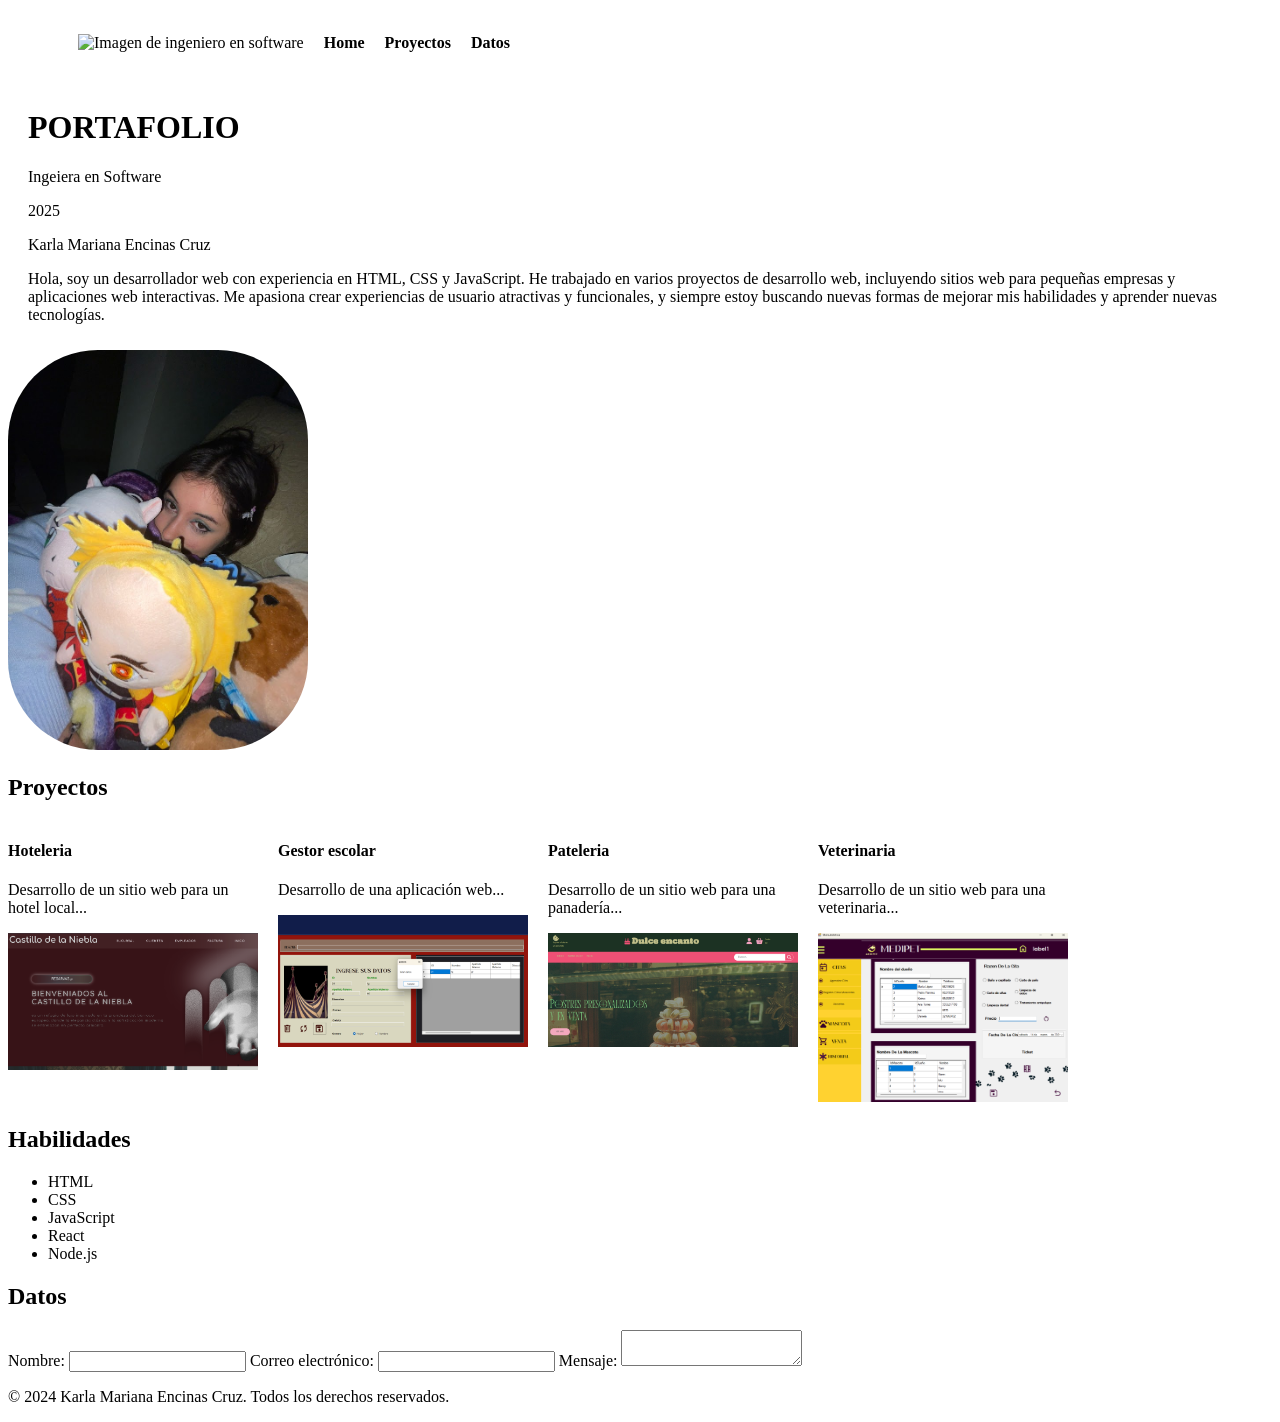
==== index.html @ 60ae0ca6 "chore: inicio del portafolio" ====
<!DOCTYPE html>
<html lang="en">
<head>
    <meta charset="UTF-8">
    <meta name="viewport" content="width=device-width, initial-scale=1.0">
    <title>Document</title>
   <link rel="stylesheet" href="style.css">
</head>
<body>
    <header class="primer">
       
    <nav>
        <ul>
             <img src="img/ingeniero.jpg" alt="Imagen de ingeniero en software">
            <li><a href="index.html">Home</a></li>
            <li><a href="proyectos.html">Proyectos</a></li>
            <li><a href="datos.html">Datos</a></li>
        </ul>
        </nav>
    </header>

    <main>
        <header>
        <h1>PORTAFOLIO</h1>
        <div>
            <p>Ingeiera en Software</p>
             <p>2025</p>
        </div>
       <div>
        <p>Karla Mariana Encinas Cruz</p>
        <p>Hola, soy un desarrollador web con experiencia en HTML, CSS y JavaScript. He trabajado en varios proyectos de desarrollo web, incluyendo sitios web para pequeñas empresas y aplicaciones web interactivas. Me apasiona crear experiencias de usuario atractivas y funcionales, y siempre estoy buscando nuevas formas de mejorar mis habilidades y aprender nuevas tecnologías.</p>
       </div>   
    </header>
       <img class="idefo" src="fotos/fototo.jpg">
    </main>
    <h2>Proyectos</h2>
   <main class="cont">
<section>
<h4>Hoteleria</h4>
<p>Desarrollo de un sitio web para un hotel local...</p>
<img class="fo" src="fotos/hotel.png">
</section>

<section>
<h4>Gestor escolar</h4>
<p>Desarrollo de una aplicación web...</p>
<img class="fo" src="fotos/gestor escolar.png">
</section>

<section>
<h4>Pateleria</h4>
<p>Desarrollo de un sitio web para una panadería...</p>
<img class="fo" src="fotos/pateleria.png">
</section>

<section>
<h4>Veterinaria</h4>
<p>Desarrollo de un sitio web para una veterinaria...</p>
<img class="fo" src="fotos/veterinaria.png">
</section>

</main>
    <main>
        <h2>Habilidades</h2>
        <ul>
            <li>HTML</li>
            <li>CSS</li>
            <li>JavaScript</li>
            <li>React</li>
            <li>Node.js</li>
        </ul>
    </main>
    <main>
        <h2>Datos</h2>
        <label for="name">Nombre:</label>
        <input type="text" id="name" name="name">

        <label for="email">Correo electrónico:</label>
        <input type="email" id="email" name="email">

        <label for="message">Mensaje:</label>
        <textarea id="message" name="message"></textarea>
    </main>
    <footer>
        <p>© 2024 Karla Mariana Encinas Cruz. Todos los derechos reservados.</p>
    </footer>
</body>
</html>
---- style.css ----
.idefo{
   width: 300px;
   height: auto;
   border-radius: 90px;
   justify-content: center;
   align-items: center;
}
.cont section{
    width: 250px;
}

.cont{
    display: flex;
    gap: 20px;
}
.fo{
    width:100%;
    height:auto;
}
header{
    background-color: white;
    padding: 10px 20px;
    margin: 0;
}
.primer{
   display: grid;
   grid-template-columns: auto 1fr;
   align-items: center;
   padding: 10px 30px;
   
}
nav ul{
    list-style: none;
    display: flex;
    gap: 20px;


}
nav ul li a{
    text-decoration: none;
    color: black;
    font-weight: bold;
}
nav ul li a:hover{
    color: blue;
}
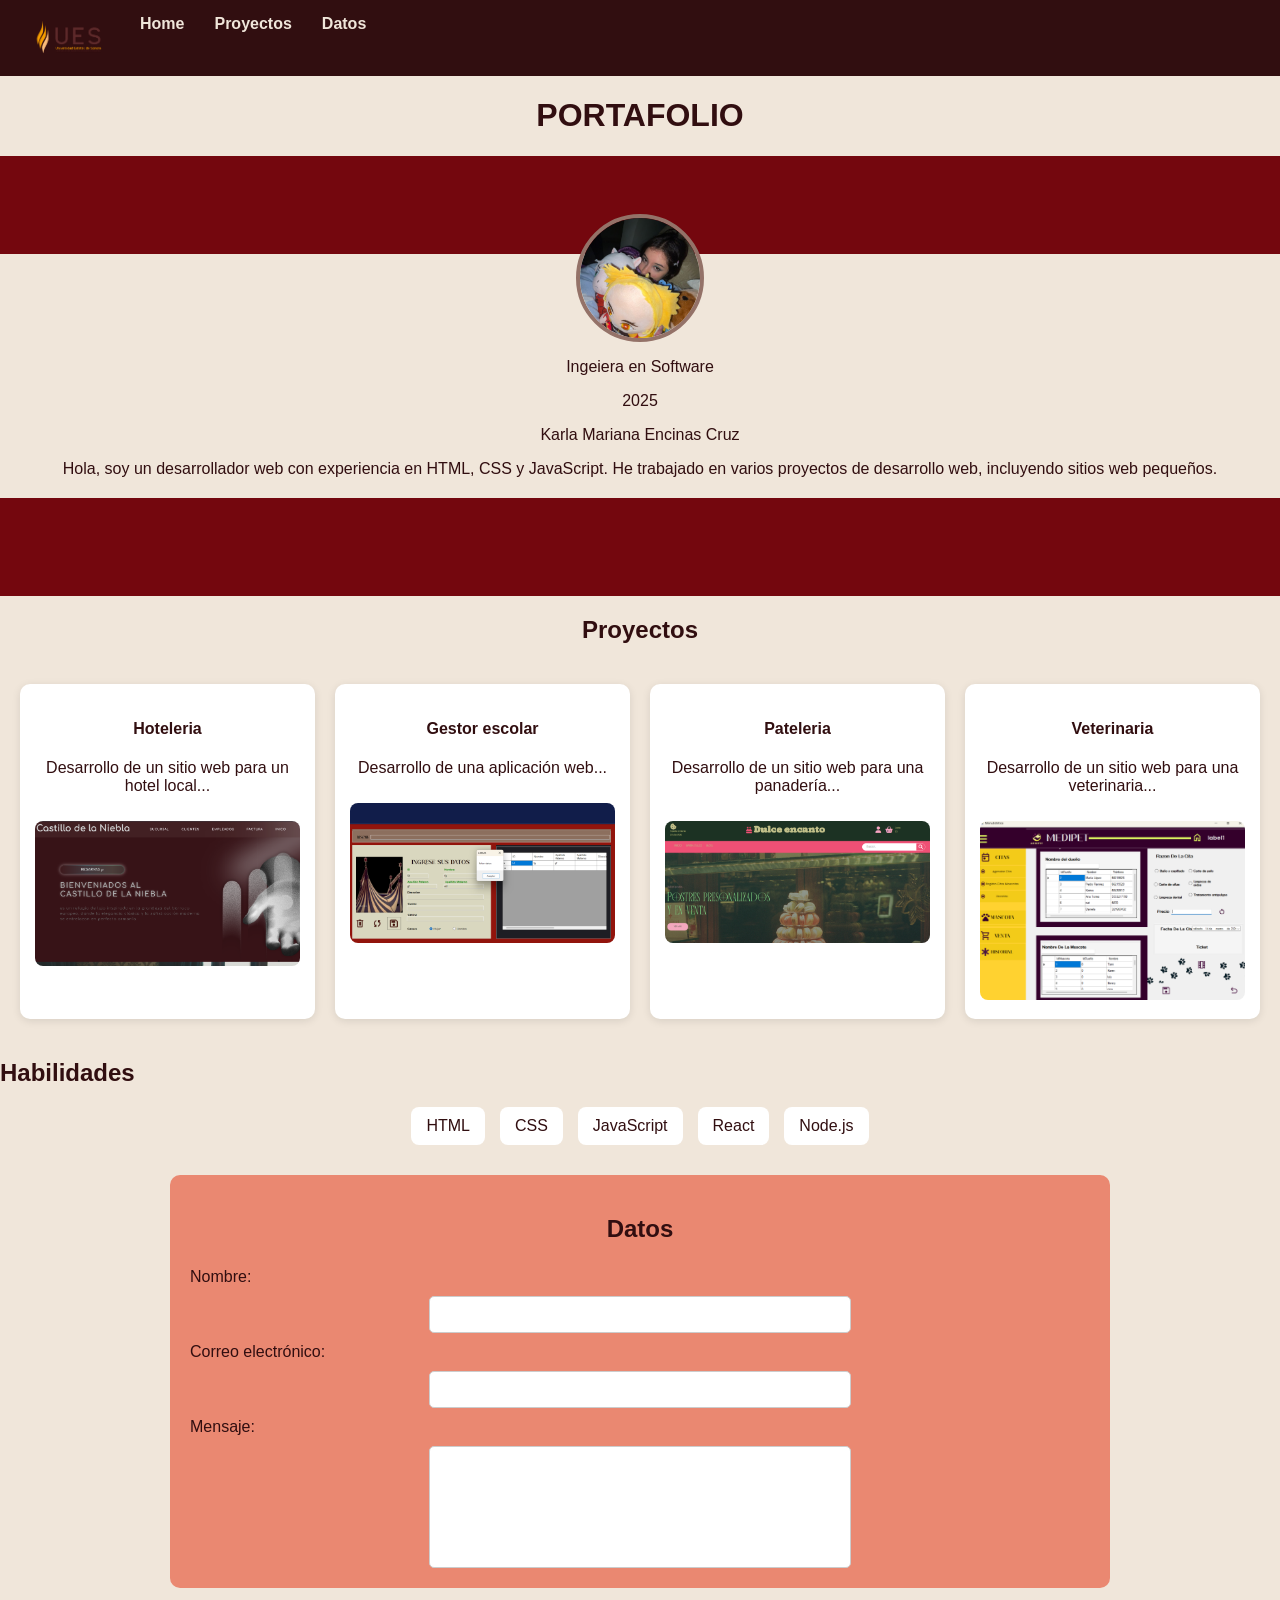
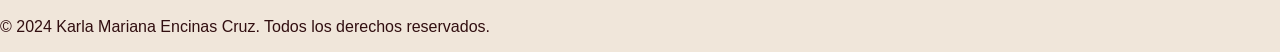
==== commit 0534de57: "reponsivo" ====
--- a/index.html
+++ b/index.html
@@ -11,7 +11,7 @@
        
     <nav>
         <ul>
-             <img src="img/ingeniero.jpg" alt="Imagen de ingeniero en software">
+             <img src="fotos/LogoUes.png" alt="Imagen de ingeniero en software">
             <li><a href="index.html">Home</a></li>
             <li><a href="proyectos.html">Proyectos</a></li>
             <li><a href="datos.html">Datos</a></li>
@@ -19,21 +19,21 @@
         </nav>
     </header>
 
-    <main>
-        <header>
+    <main class="move">
         <h1>PORTAFOLIO</h1>
-        <div>
+         <div class="linea"></div>
+        
+        <div class="tux">
+              <img class="idefo" src="fotos/fototo.jpg">
             <p>Ingeiera en Software</p>
              <p>2025</p>
-        </div>
-       <div>
+
         <p>Karla Mariana Encinas Cruz</p>
-        <p>Hola, soy un desarrollador web con experiencia en HTML, CSS y JavaScript. He trabajado en varios proyectos de desarrollo web, incluyendo sitios web para pequeñas empresas y aplicaciones web interactivas. Me apasiona crear experiencias de usuario atractivas y funcionales, y siempre estoy buscando nuevas formas de mejorar mis habilidades y aprender nuevas tecnologías.</p>
-       </div>   
-    </header>
-       <img class="idefo" src="fotos/fototo.jpg">
+        <p>Hola, soy un desarrollador web con experiencia en HTML, CSS y JavaScript. He trabajado en varios proyectos de desarrollo web, incluyendo sitios web pequeños.</p>
+       </div>  
     </main>
-    <h2>Proyectos</h2>
+    <div class="linea"></div>
+    <h2 class="ti">Proyectos</h2>
    <main class="cont">
 <section>
 <h4>Hoteleria</h4>
@@ -61,6 +61,7 @@
 
 </main>
     <main>
+        <div class="line">
         <h2>Habilidades</h2>
         <ul>
             <li>HTML</li>
@@ -69,8 +70,10 @@
             <li>React</li>
             <li>Node.js</li>
         </ul>
+        </div>
     </main>
-    <main>
+     <div class="datos">
+        <div class="lon">
         <h2>Datos</h2>
         <label for="name">Nombre:</label>
         <input type="text" id="name" name="name">
@@ -80,9 +83,12 @@
 
         <label for="message">Mensaje:</label>
         <textarea id="message" name="message"></textarea>
-    </main>
+</div   >
+</div>
     <footer>
         <p>© 2024 Karla Mariana Encinas Cruz. Todos los derechos reservados.</p>
+        <i class="fa-brands fa-facebook"></i>
+
     </footer>
 </body>
 </html>
--- a/style.css
+++ b/style.css
@@ -1,49 +1,232 @@
-
-
-.idefo{
-   width: 300px;
-   height: auto;
-   border-radius: 90px;
-   justify-content: center;
-   align-items: center;
-}
-.cont section{
-    width: 250px;
-}
-
-.cont{
-    display: flex;
-    gap: 20px;
-}
-.fo{
-    width:100%;
-    height:auto;
-}
-header{
+body {
+    background-color: #F0E6DA;
+    color: #310e10;
+    margin: 0;
+    padding: 0;
+    font-family: Arial, sans-serif;
+}
+
+/* Imagen perfil */
+.idefo {
+    width: 120px;
+    height: 120px;
+    border-radius: 50%;
+    display: block;
+    margin: 0 auto;
+    border: 4px solid #947268;
+    object-fit: cover;
+}
+
+/* HEADER */
+header {
     background-color: white;
     padding: 10px 20px;
+}
+
+/* NAV PRINCIPAL */
+.primer {
+    display: flex;
+    justify-content: space-between;
+    align-items: center;
+    padding: 15px 30px;
+    background-color: #310e10;
+}
+
+.primer img {
+    width: 80px;
+    height: 46px;
+}
+
+nav {
+    width: auto;
+}
+
+nav ul {
+    list-style: none;
+    display: flex;
+    gap: 30px;
+    padding: 0;
     margin: 0;
 }
-.primer{
-   display: grid;
-   grid-template-columns: auto 1fr;
-   align-items: center;
-   padding: 10px 30px;
-   
-}
-nav ul{
+
+nav ul li a {
+    text-decoration: none;
+    color: #F0E6DA;
+    font-weight: bold;
+    transition: 0.3s;
+}
+
+nav ul li a:hover {
+    color: #f4e3b2;
+}
+
+/* SECCIÓN PRINCIPAL */
+.move {
+    position: relative;
+    text-align: center;
+}
+
+.linea {
+    width: 100%;
+    height: 98px;
+    background-color: #74070E;
+    margin: 20px 0;
+}
+
+.tux {
+    margin-top: -60px;
+}
+
+.tux p {
+    padding: 0 20px;
+}
+
+/* TARJETAS */
+.cont {
+    display: grid;
+    grid-template-columns: repeat(auto-fit, minmax(220px, 1fr));
+    gap: 20px;
+    padding: 20px;
+}
+
+.cont section {
+    background: #fff;
+    border-radius: 10px;
+    padding: 15px;
+    text-align: center;
+    box-shadow: 0 2px 8px rgba(0, 0, 0, 0.1);
+}
+
+.cont section img {
+    width: 100%;
+    border-radius: 8px;
+    margin-top: 10px;
+}
+
+/* TITULOS */
+.ti {
+    text-align: center;
+    margin-top: 20px;
+}
+
+/* LISTA */
+.line ul {
+    display: flex;
+    justify-content: center;
+    flex-wrap: wrap;
+    gap: 15px;
     list-style: none;
-    display: flex;
-    gap: 20px;
-
-
-}
-nav ul li a{
-    text-decoration: none;
-    color: black;
-    font-weight: bold;
-}
-nav ul li a:hover{
-    color: blue;
-}
-
+    padding: 0;
+}
+
+.line ul li {
+    background: #fff;
+    padding: 10px 15px;
+    border-radius: 8px;
+}
+
+/* FORMULARIO */
+.datos {
+    background: #ea8871;
+    max-width: 900px;
+    margin: 30px auto;
+    border-radius: 10px;
+    padding: 20px;
+}
+
+.datos h2 {
+    text-align: center;
+    margin-bottom: 15px;
+}
+
+.lon {
+    display: flex;
+    flex-direction: column;
+    gap: 10px;
+}
+
+.datos input,
+.datos textarea {
+    width: 100%;
+    max-width: 400px;
+    margin: 0 auto;
+    display: block;
+    padding: 10px;
+    border-radius: 5px;
+    border: 1px solid #ccc;
+    text-align: center;
+}
+
+.datos textarea {
+    resize: none;
+    height: 100px;
+}
+
+/* ===================== */
+/* RESPONSIVE */
+/* ===================== */
+
+@media (max-width: 768px) {
+
+    .primer {
+        flex-direction: column;
+        align-items: center;
+        padding: 10px;
+    }
+
+    nav {
+        width: 100%;
+    }
+
+    nav ul {
+        flex-direction: column;
+        width: 100%;
+        gap: 0;
+        background-color: #310e10;
+    }
+
+    nav ul li {
+        width: 100%;
+        text-align: center;
+        border-top: 1px solid #947268;
+    }
+
+    nav ul li a {
+        display: block;
+        padding: 12px;
+        width: 100%;
+    }
+
+    nav ul li a:hover {
+        background-color: #74070E;
+    }
+
+    .idefo {
+        width: 90px;
+        height: 90px;
+    }
+
+    .tux {
+        margin-top: -30px;
+    }
+
+    .linea {
+        height: 70px;
+    }
+
+    .datos {
+        margin: 20px;
+    }
+}
+
+@media (max-width: 480px) {
+    .tux p {
+        padding: 0 10px;
+        font-size: 14px;
+    }
+
+    .primer img {
+        width: 60px;
+        height: auto;
+    }
+}
